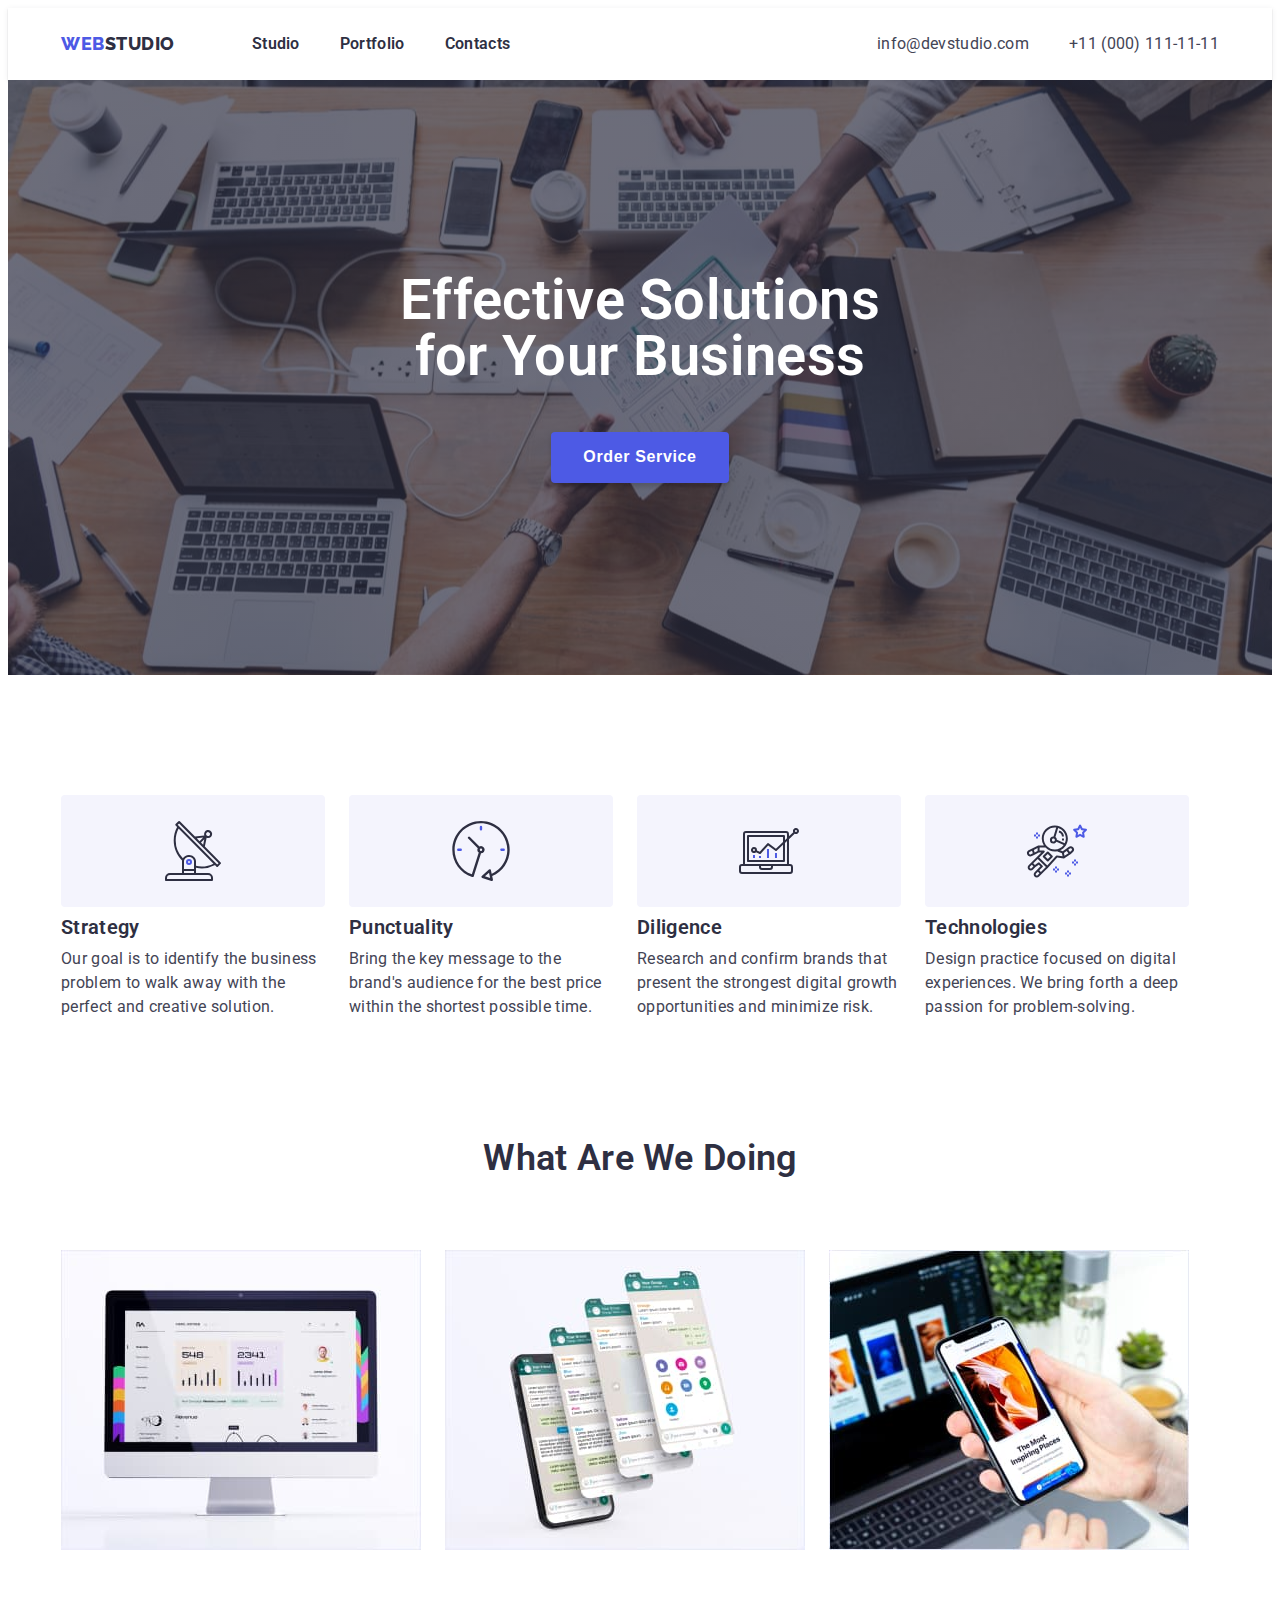
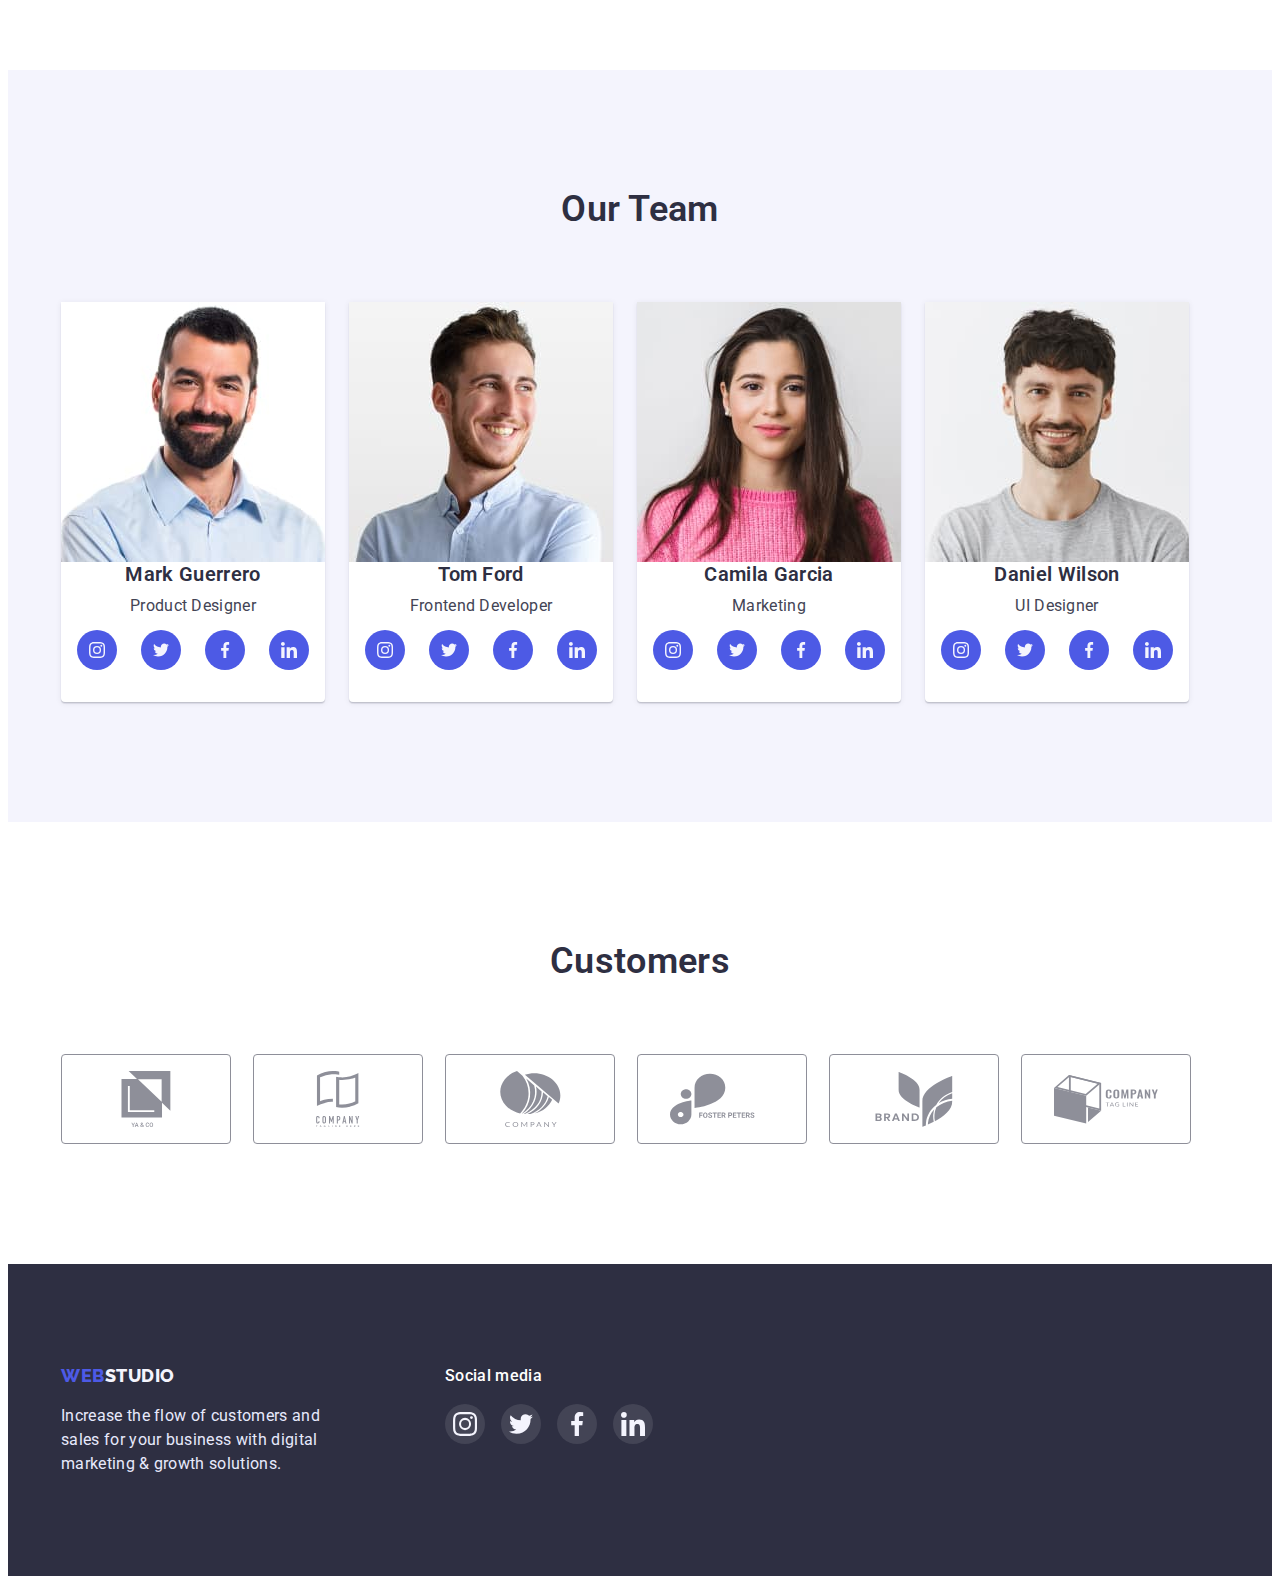
==== index.html @ 005347cf "Initial commit" ====
<!DOCTYPE html>
<html lang="en">
  <head>
    <meta charset="UTF-8" />
    <meta http-equiv="X-UA-Compatible" content="IE=edge" />
    <meta name="viewport" content="width=device-width, initial-scale=1.0" />
    <title>Studio</title>
    <link
      rel="stylesheet"
      href="https://cdnjs.cloudflare.com/ajax/libs/modern-normalize/1.1.0/modern-normalize.min.css"
      integrity="sha512-wpPYUAdjBVSE4KJnH1VR1HeZfpl1ub8YT/NKx4PuQ5NmX2tKuGu6U/JRp5y+Y8XG2tV+wKQpNHVUX03MfMFn9Q=="
      crossorigin="anonymous"
      referrerpolicy="no-referrer"
    />
    <link rel="stylesheet" href="css/style.css" />
    <link rel="preconnect" href="https://fonts.googleapis.com" />
    <link rel="preconnect" href="https://fonts.gstatic.com" crossorigin />
    <link
      href="https://fonts.googleapis.com/css2?family=Raleway:wght@800&family=Roboto:wght@400;700&display=swap"
      rel="stylesheet"
    />
  </head>

  <body>
    <header class="header">
      <div class="container">
        <nav class="main-nav">
          <a class="logo list link" href="/"><span>WEB</span>STUDIO</a>
            <ul class="nav-list list">
            <li class="item">
              <a href="./index.html" class="nav-link link">Studio</a>
            </li>
            <li class="item">
              <a href="./portfolio.html" class="nav-link link">Portfolio</a>
            </li>
            <li class="item"><a href="/" class="nav-link link">Contacts</a></li>
          </ul>
        </nav>
        <ul class="contacts list">
          <li class="item">
            <a href="mailto:info@devstudio.com" class="contact link"
              >info@devstudio.com</a
            >
          </li>
          <li class="item">
            <a href="tel:+110001111111" class="contact link"
              >+11 (000) 111-11-11</a
            >
          </li>
        </ul>
    </header>

    <main>
      <section class="hero section">
        <div class="container">
          <h1 class="hero-title">Effective Solutions for Your Business</h1>
          <button type="button" class="btm">Order Service</button>
        </div>
      </section>

      <section class="text section">
        <div class="container">
          <h2 class="section-title visually-hidden">Privileges</h2>
          <ul class="benefits list">
            <li class="item">
              <div class="icon">
                <svg class="text-icon">
                  <use href="./images/icons.svg#icon-icon1"></use>
                </svg>
              </div>
              <h3 class="benefits-title">Strategy</h3>
              <p class="benefits-text">
                Our goal is to identify the business problem to walk away with
                the perfect and creative solution.
              </p>
            </li>
            <li class="item">
              <div class="icon">
                <svg class="text-icon">
                  <use href="./images/icons.svg#icon-icon2"></use>
                </svg>
              </div>
              <h3 class="benefits-title">Punctuality</h3>
              <p class="benefits-text">
                Bring the key message to the brand's audience for the best price
                within the shortest possible time.
              </p>
            </li>
            <li class="item">
              <div class="icon">
                <svg class="text-icon">
                  <use href="./images/icons.svg#icon-icon3"></use>
                </svg>
              </div>
              <h3 class="benefits-title">Diligence</h3>
              <p class="benefits-text">
                Research and confirm brands that present the strongest digital
                growth opportunities and minimize risk.
              </p>
            </li>
            <li class="item">
              <div class="icon">
                <svg class="text-icon">
                  <use href="./images/icons.svg#icon-icon4"></use>
                </svg>
              </div>
              <h3 class="benefits-title">Technologies</h3>
              <p class="benefits-text">
                Design practice focused on digital experiences. We bring forth a
                deep passion for problem-solving.
              </p>
            </li>
          </ul>
        </div>
      </section>

      <section class="affairs section">
        <div class="container">
          <h2 class="section-title">What are we doing</h2>
          <ul class="list">
            <li class="item">
              <img
                width="360"
                height="300"
                src="./images/photo1.jpg"
                alt="computer"
              />
            </li>
            <li class="item">
              <img
                width="360"
                height="300"
                src="./images/photo2.jpg"
                alt="phones"
              />
            </li>
            <li class="item">
              <img
                width="360"
                height="300"
                src="./images/photo3.jpg"
                alt="phone"
              />
            </li>
          </ul>
        </div>
      </section>

      <section class="subject section">
        <div class="container">
          <h2 class="section-title">Our Team</h2>
          <ul class="list">
            <li class="team-card">
              <img
                class="pic"
                width="264"
                height="260"
                src="./images/photo4.jpg"
                alt="Mark Guerrero"
              />
              <h3 class="team-name">Mark Guerrero</h3>
              <p class="team-position">Product Designer</p>
              <ul class="social-link-list list">
                <li class="social-link-list-item">
                  <a class="social-link-icon link" href="https://www.instagram.com/"><svg class="social-icon">
                      <use href="./images/icons.svg#icon-instagram"></use>
                    </svg>
                  </a>
                </li>
                <li class="social-link-list-item">
                  <a class="social-link-icon" href="https://www.twitter.com/"><svg class="social-icon">
                      <use href="./images/icons.svg#icon-twitter"></use>
                    </svg>
                  </a>
                </li>
                <li class="social-link-list-item">
                  <a class="social-link-icon" href="https://www.facebook.com/"><svg class="social-icon">
                      <use href="./images/icons.svg#icon-facebook"></use>
                    </svg>
                  </a>
                </li>
                <li class="social-link-list-item">
                  <a class="social-link-icon" href="https://www.linkedin.com/"><svg class="social-icon">
                      <use href="./images/icons.svg#icon-linkedin"></use>
                    </svg>
                  </a>
                </li>
              </ul>
            </li>             
          
            <li class="team-card">
              <img
                class="pic"
                width="264"
                height="260"
                src="./images/photo5.jpg"
                alt="Tom Ford"
              />
              <h3 class="team-name">Tom Ford</h3>
              <p class="team-position">Frontend Developer</p>
                    <ul class="social-link-list list">
                      <li class="social-link-list-item">
                        <a class="social-link-icon link" href="https://www.instagram.com/"><svg class="social-icon">
                            <use href="./images/icons.svg#icon-instagram"></use>
                          </svg>
                        </a>
                      </li>
                      <li class="social-link-list-item">
                        <a class="social-link-icon" href="https://www.twitter.com/"><svg class="social-icon">
                            <use href="./images/icons.svg#icon-twitter"></use>
                          </svg>
                        </a>
                      </li>
                      <li class="social-link-list-item">
                        <a class="social-link-icon" href="https://www.facebook.com/"><svg class="social-icon">
                            <use href="./images/icons.svg#icon-facebook"></use>
                          </svg>
                        </a>
                      </li>
                      <li class="social-link-list-item">
                        <a class="social-link-icon" href="https://www.linkedin.com/"><svg class="social-icon">
                            <use href="./images/icons.svg#icon-linkedin"></use>
                          </svg>
                        </a>
                      </li>
                    </ul>
                    </li>
            </li>
            <li class="team-card">
              <img
                class="pic"
                width="264"
                height="260"
                src="./images/photo6.jpg"
                alt="Camila Garcia"
              />
              <h3 class="team-name">Camila Garcia</h3>
              <p class="team-position">Marketing</p>
                    <ul class="social-link-list list">
                      <li class="social-link-list-item">
                        <a class="social-link-icon link" href="https://www.instagram.com/"><svg class="social-icon">
                            <use href="./images/icons.svg#icon-instagram"></use>
                          </svg>
                        </a>
                      </li>
                      <li class="social-link-list-item">
                        <a class="social-link-icon" href="https://www.twitter.com/"><svg class="social-icon">
                            <use href="./images/icons.svg#icon-twitter"></use>
                          </svg>
                        </a>
                      </li>
                      <li class="social-link-list-item">
                        <a class="social-link-icon" href="https://www.facebook.com/"><svg class="social-icon">
                            <use href="./images/icons.svg#icon-facebook"></use>
                          </svg>
                        </a>
                      </li>
                      <li class="social-link-list-item">
                        <a class="social-link-icon" href="https://www.linkedin.com/"><svg class="social-icon">
                            <use href="./images/icons.svg#icon-linkedin"></use>
                          </svg>
                        </a>
                      </li>
                    </ul>
                    </li>
            </li>
            <li class="team-card">
              <img
                class="pic"
                width="264"
                height="260"
                src="./images/photo7.jpg"
                alt="Daniel Wilson"
              />
              <h3 class="team-name">Daniel Wilson</h3>
              <p class="team-position">UI Designer</p>
                    <ul class="social-link-list list">
                      <li class="social-link-list-item">
                        <a class="social-link-icon link" href="https://www.instagram.com/"><svg class="social-icon">
                            <use href="./images/icons.svg#icon-instagram"></use>
                          </svg>
                        </a>
                      </li>
                      <li class="social-link-list-item">
                        <a class="social-link-icon" href="https://www.twitter.com/"><svg class="social-icon">
                            <use href="./images/icons.svg#icon-twitter"></use>
                          </svg>
                        </a>
                      </li>
                      <li class="social-link-list-item">
                        <a class="social-link-icon" href="https://www.facebook.com/"><svg class="social-icon">
                            <use href="./images/icons.svg#icon-facebook"></use>
                          </svg>
                        </a>
                      </li>
                      <li class="social-link-list-item">
                        <a class="social-link-icon" href="https://www.linkedin.com/"><svg class="social-icon">
                            <use href="./images/icons.svg#icon-linkedin"></use>
                          </svg>
                        </a>
                      </li>
                    </ul>
                    </li>
            </li>
          </ul>
        </div>
      </section>

      <section class="section">
        <div class="container">
          <h2 class="section-title">Customers</h2>
          <ul class="client-list list">
            <li class="client-list-item">
              <a href="#" class="client-link">
                <svg class="client-icon">
                  <use href="./images/icons.svg#icon-group1" height="56"></use>
                </svg>
              </a>
            </li>
            <li class="client-list-item">
              <a href="#" class="client-link">
                <svg class="client-icon">
                  <use href="./images/icons.svg#icon-group2"></use>
                </svg>
              </a>
            </li>
            <li class="client-list-item">
              <a href="#" class="client-link"><svg class="client-icon">
                  <use href="./images/icons.svg#icon-group3"></use>
                </svg>
              </a>
            </li>
            <li class="client-list-item">
              <a href="#" class="client-link">
                <svg class="client-icon">
                  <use href="./images/icons.svg#icon-group4"></use>
                </svg>
              </a>
            </li>
            <li class="client-list-item">
              <a href="#" class="client-link">
                <svg class="client-icon">
                  <use href="./images/icons.svg#icon-group5"></use>
                </svg>
              </a>
            </li>
            <li class="client-list-item">
              <a href="#" class="client-link">
                <svg class="client-icon">
                  <use href="./images/icons.svg#icon-group6"></use>
                </svg>
              </a>
            </li>
          </ul>
        </div>
      </section>
    </main>

    <footer class="footer">
      <div class="footer-container container">
       <div class="footer-secondary">
        <a class="footer-logo link list" href="/"><span>WEB</span>STUDIO</a>
        <p class="footer-copy">
          Increase the flow of customers and sales for your business with
          digital marketing & growth solutions.
        </p>
       </div>
      <div class="footer-social-link">
        <p class="footer-title">Social media</p>
        <ul class="social-link-list list">
          <li class="social-list-item">
            <a class="social-link-icon link" href="https://www.instagram.com/"><svg class="social-icon">
                <use href="./images/icons.svg#icon-instagram"></use>
              </svg>
            </a>
          </li>
          <li class="social-list-item">
            <a class="social-link-icon" href="https://www.twitter.com/"><svg class="social-icon">
                <use href="./images/icons.svg#icon-twitter"></use>
              </svg>
            </a>
          </li>
          <li class="social-list-item">
            <a class="social-link-icon" href="https://www.facebook.com/"><svg class="social-icon">
                <use href="./images/icons.svg#icon-facebook"></use>
              </svg>
            </a>
          </li>
          <li class="social-list-item">
            <a class="social-link-icon" href="https://www.linkedin.com/"><svg class="social-icon">
                <use href="./images/icons.svg#icon-linkedin"></use>
              </svg>
            </a>
          </li>
        </ul>
      </div>
      </div>
    </footer>
  </body>
</html>
---- css/style.css ----
:root {
    --primary-text-color: #434455;
    --title-text-color: #2E2F42;
    --accent-clor: #4D5AE5;
    --primary-white-color: #FFFFFF;
    --secondary-color: #F4F4FD;
    --footer-text-color: #E7E9FC;
    --active-btm-color: #404bbf;
}

.list {
    list-style: none;
    padding: 0;
    margin: 0;
}

.link {
    text-decoration: none;
}

body {
    background-color: var(--primary-white-color);
    color: var(--primary-text-color);

    font-family: Roboto, sans-serif;
    letter-spacing: 0.02em;
    font-size: 16px;
}

img{
    display: block;
    max-width: 100%;
    height: auto;
}

.section {
    padding-top: 120px;
    padding-bottom: 120px;
}


.container {
    width: 1158px;
    margin: 0 auto;
    padding: 0 15px;
}

a {
    text-decoration: none;
}

h1,
h2,
h3,
p {
    margin: 0;
    padding: 0;
}

.header {
    box-shadow: 0px 2px 1px rgba(46, 47, 66, 0.08), 0px 1px 1px rgba(46, 47, 66, 0.16),
        0px 1px 6px rgba(46, 47, 66, 0.08);
}

/* logo */

.logo {
    font-family: 'Raleway';
    font-weight: 800;
    font-size: 18px;
    line-height: 1.33;
    letter-spacing: 0.03em;
    text-transform: uppercase;
    color: var(--title-text-color)
}

.logo {
    padding-top: 24px;
    padding-bottom: 24px;
}

.logo span {
    color: var(--accent-clor);
}

.main-nav,
header .container {
    display: flex;
    align-items: center;
}

.nav-list {
    display: flex;
    margin-left: 77px;
}

.nav-list .item:not(:last-child) {
    margin-right: 40px;
}

.nav-link {
    padding: 24px 0;
    display: block;

    font-weight: 600;
    line-height: 1.5;
    color: var(--title-text-color)
}

.nav-link:hover,
.nav-link:focus {
    color: var(--accent-clor);
}

.contacts.list {
    display: flex;
    margin-left: auto;
}

.contacts .item:last-child {
    margin-left: 40px;
}

.contact {
    padding: 24px 0;

    line-height: 1.5;
    color: var(--primary-text-color)
}


.contact:hover,
.contact:focus {
    color: var(--accent-clor)
}

.hero {
    background-image: linear-gradient(to right, rgba(46, 47, 66, 0.7), rgba(46, 47, 66, 0.7)),
        url(../images/photo17.jpg);
    background-repeat: no-repeat;
    background-position: center;
    text-align: center;
    padding-top: 192px;
    padding-bottom: 192px;
    max-width: 1440px;
    margin: 0 auto;
}

.hero-title {
    margin: 0 auto 48px;
    width: 492px;

    font-weight: 600;
    font-size: 56px;
    line-height: 1;
    color: var(--primary-white-color);
}

.btm {
    padding: 16px 32px;
    min-width: 170px;

    font-weight: 600;
    font-size: inherit;
    line-height: 1.18;
    letter-spacing: 0.04em;
    display: inline-block;

    box-shadow: 0px 4px 4px rgba(0, 0, 0, 0.15);
    border-radius: 4px;

    color: var(--primary-white-color);
    background-color: var(--accent-clor);

    cursor: pointer;
    border: none;
}

.btm:hover,
.btm:focus {
    box-shadow: 0px 1px 6px rgba(46, 47, 66, 0.08), 0px 1px 1px rgba(46, 47, 66, 0.16),
        0px 2px 1px rgba(46, 47, 66, 0.08);
}

.btm:active {
    background-color: var(--active-btm-color);
}


.visually-hidden {
    position: absolute;
    width: 1px;
    height: 1px;
    margin: -1px;
    border: 0;
    padding: 0;

    white-space: nowrap;
    clip-path: inset(100%);
    clip: rect(0 0 0 0);
    overflow: hidden;
}

.text .benefits {
    display: flex;
}

.text .item:not(:last-child) {
    margin-right: 24px;
}

.benefits-title {
    margin-bottom: 8px;
    font-weight: 600;
    font-size: 20px;
    line-height: 1.2;
    color: var(--title-text-color)
}

.benefits-text {
    margin: 0;
    width: 264px;

    line-height: 1.5;
    color: var(--primary-text-color);
}

.section-title {
    margin-bottom: 72px;

    font-weight: 600;
    font-size: 36px;
    line-height: 1.1;
    text-align: center;
    text-transform: capitalize;
    color: var(--title-text-color);
}

.affairs {
    padding-top: 0;
}

.affairs .list {
    display: flex;
}

.affairs .item:not(:last-child) {
    margin-right: 24px;
}


.subject {
    background-color: var(--secondary-color);
}
.subject .list {
    display: flex;
    text-align: center;
    gap: 24px;
}

.team-card {
    background-color: var(--primary-white-color);
    box-shadow: 0px 1px 6px rgba(46, 47, 66, 0.08), 0px 1px 1px rgba(46, 47, 66, 0.16),
        0px 2px 1px rgba(46, 47, 66, 0.08);
    border-radius: 0px 0px 4px 4px;
    padding-bottom: 32px;
}

.text .team-card:not(:last-child) {
    margin-right: 24px;
}

.team-name {
    margin-bottom: 8px;

    font-weight: 600;
    font-size: 20px;
    line-height: 1.2;
    color: var(--title-text-color);
}

.team-position {

    line-height: 1.5;
    color: var(--primary-text-color)
}


.footer {
    background-color: var(--title-text-color)
}

.footer {
    padding-top: 100px;
    padding-bottom: 100px;
}

.footer-copy {
    line-height: 1.5;
    color: var(--footer-text-color)
}

.footer-copy {
    width: 264px;
}

.footer-logo {
    font-family: 'Raleway';
    font-weight: 800;
    font-size: 18px;
    line-height: 1.33;
    letter-spacing: 0.03em;
    display: inline-block;

    margin-bottom: 16px;
    padding: 0;

    color: var(--secondary-color)
}

.footer-logo span {
    color: var(--accent-clor);
}

/* Portfolio*/

.portfolio {
    padding-top: 96px;
}

.button {
    padding: 12px 24px;

    font-weight: 600;
    font-size: inherit;
    line-height: 1.5;
    letter-spacing: 0.04em;
    display: inline-block;

    color: var(--accent-clor);
    background-color: var(--secondary-color);
    border: 1px solid var(--accent-color);
    border-radius: 4px;

    cursor: pointer;
    border: none;
}

.button:hover,
.button:focus {
    color: var(--footer-text-color);
    background-color: var(--accent-clor);
    box-shadow:0px 3px 1px rgba(0, 0, 0, 0.1), 0px 2px 1px rgba(0, 0, 0, 0.08),
     0px 2px 2px rgba(0, 0, 0, 0.12);
}

.button:active {
    background-color: var(--active-btm-color);
    box-shadow: 0px 4px 4px rgba(0, 0, 0, 0.15);
}

.button:current {
    background: var(--accent-clor);
    box-shadow: 0px 3px 1px rgba(0, 0, 0, 0.1), 0px 2px 1px rgba(0, 0, 0, 0.08),
        0px 2px 2px rgba(0, 0, 0, 0.12);
}

.btn-list {
    display: flex;
    justify-content: center;
    margin-bottom: 72px;
}

.btn-list .item:not(:last-child) {
    margin-right: 24px;
}

.photo-items {
    display: flex;
    flex-wrap: wrap;
}

.portfolio-img{
    display: block;
}

.portfolio-img:hover,
.portfolio-img:focus{
    box-shadow: 0px 1px 6px rgba(46, 47, 66, 0.08), 0px 1px 1px rgba(46, 47, 66, 0.16),
        0px 2px 1px rgba(46, 47, 66, 0.08);
}
.photo-element:not(:nth-child(3n)) {
    margin-right: 24px;
}

.photo-element:not(:nth-last-child(-n + 3)) {
    margin-bottom: 48px;
}

.photo-element {
    display: block;
    box-shadow: 0px 1px 6px rgba(46, 47, 66, 0.08);
}

.photo-element:hover,
.photo-element:focus{
box-shadow: 0px 1px 6px rgba(46, 47, 66, 0.08), 0px 1px 1px rgba(46, 47, 66, 0.16),
        0px 2px 1px rgba(46, 47, 66, 0.08);
}

.name-list {
    font-weight: 600;
    font-size: 20px;
    line-height: 1.2em;
    letter-spacing: 0.02em;
    color: var(--title-text-color)
}

.description {
    font-weight: 400;
    line-height: 1.5em;
    letter-spacing: 0.02em;
    color: var(--primary-text-color);

}
   
.description {
 margin-top: 8px;
}

.photo-items a {
    color: var(--primary-text-color)
}

.project-wrapper{
    padding: 32px 0;
    padding-left: 16px;
}

/* icon*/

.icon {
    display: flex;
    justify-content: center;
    align-items: center;
    border-radius: 4px;
    margin-bottom: 8px;
    height: 112px;
    background-color: #F4F4FD;
}

.text-icon{
    width: 106px;
    height: 60px;
}

.social-link-list-item {
    width: 40px;
    height: 40px;
}

.social-link-icon {
    background-color: var(--accent-clor);
    border-radius: 50%;
    width: 100%;
    height: 100%;

    display: inline-flex;
    align-items: center;
    justify-content: center;
}

.social-icon {
    fill: var(--secondary-color);
    width: 16px;
    height: 16px;

    display: inline-block;
    align-items: center;
}

.social-link-list {
    gap: 24px;
    justify-content: center;
    margin-top: 12px;
}

.client-list {
    display: flex;
    gap: 24px;
}

.client-list-item {
    width: 168px;
}

.client-link {
    display: inline-flex;
    width: 100%;
    height: 88px;

    justify-content: center;
    align-items: center;

    border: 1px solid #8e8f99;
    border-radius: 4px;
    fill: #8e8f99;
}

.client-icon {
    width: 104px;
    height: 56px;
}

.client-icon :hover,
.client-icon :focus {
    fill: var(--accent-clor);
}

.client-link:hover,
.client-link:focus {
    border: 1px solid var(--accent-clor);
    fill: var(--accent-clor);
}

.footer-container{
    display: flex;
}

.footer-secondary{
    margin-right: 120px;
}

.footer-title {
    color: var(--primary-white-color);
    font-weight: 500;
    line-height: 1.5;
    margin-bottom: 16px;
    letter-spacing: 0.02em;
}

.footer-social-link .social-link-list {
    display: flex;
    gap: 16px;
    margin: 0;
}

.footer-social-link .social-list-item {
    width: 40px;
    height: 40px;
}

.footer-social-link .social-link-icon {
    background-color: rgba(255, 255, 255, 0.1);
}

.footer-social-link .social-icon {
    width: 24px;
    height: 24px;
}

.footer-social-link .social-link-icon:hover,
.footer-social-link .social-link-icon:focus {
    background-color: #31d0aa;
}
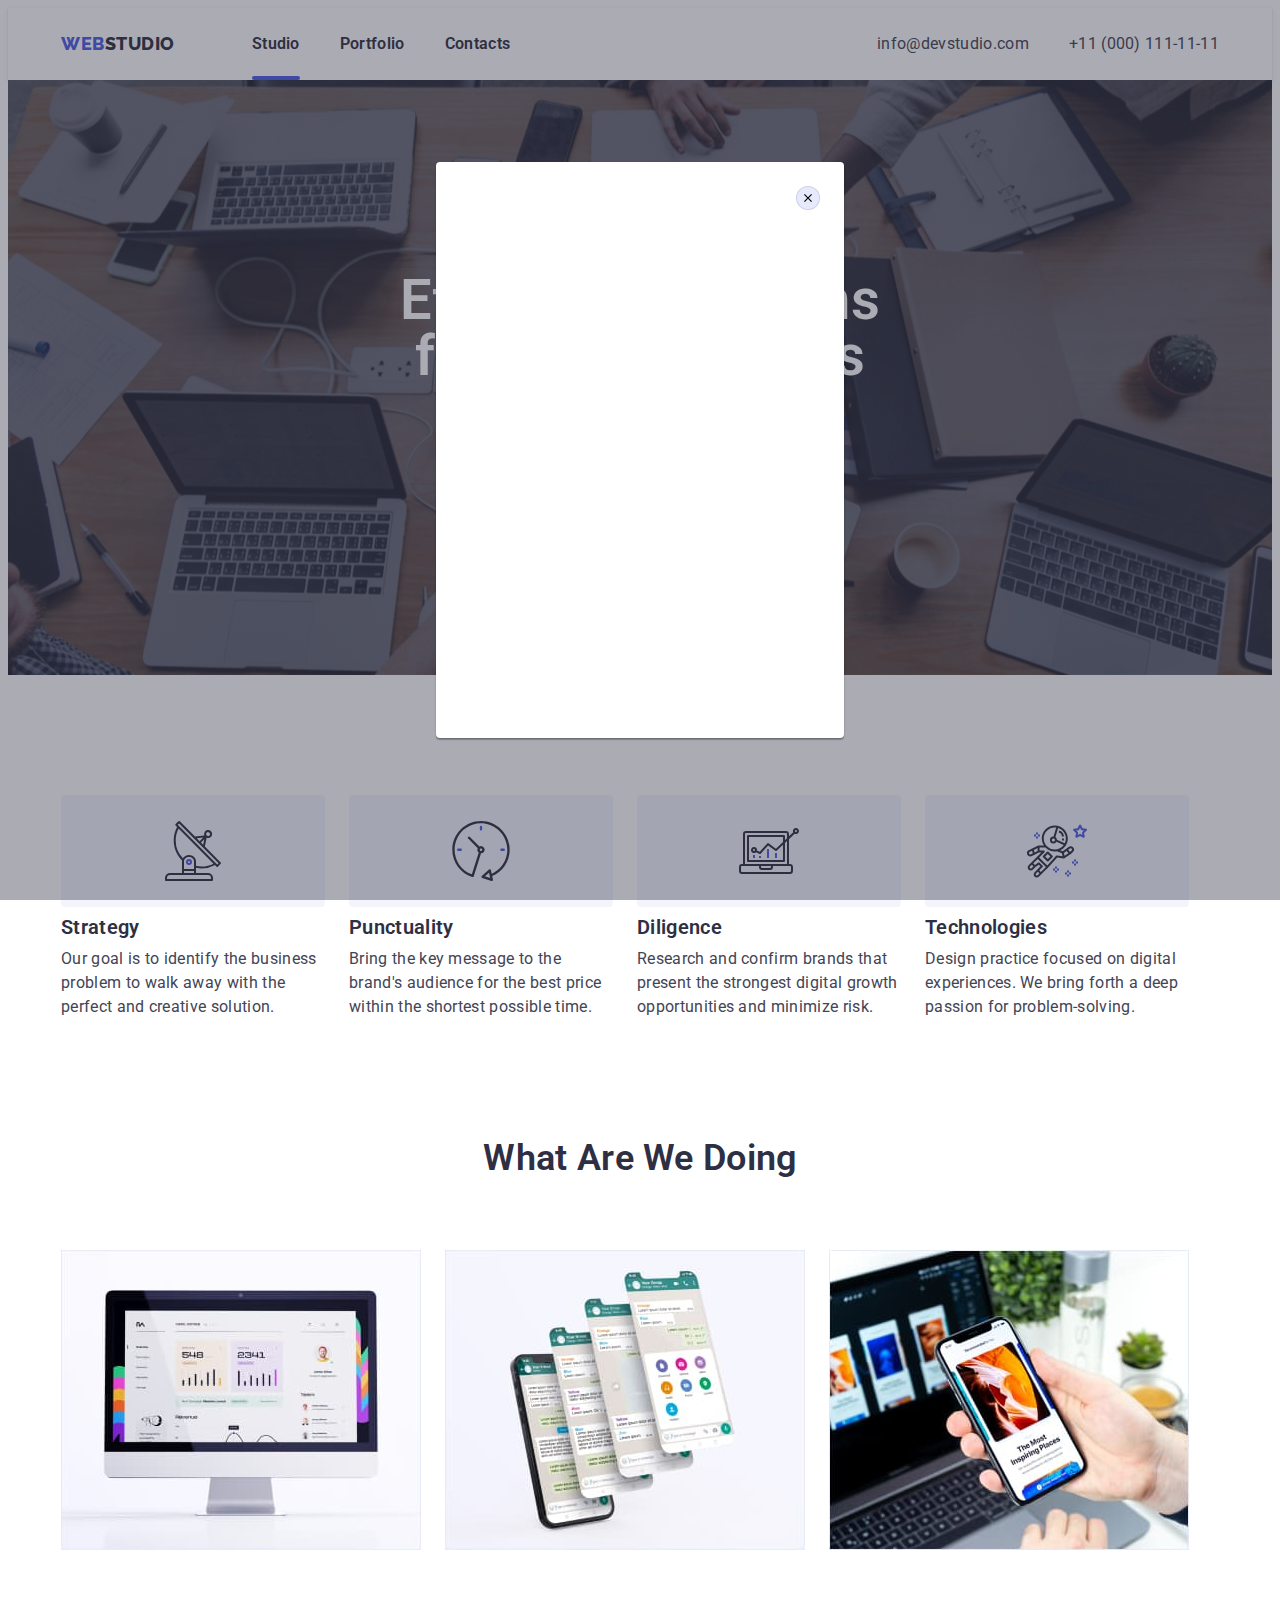
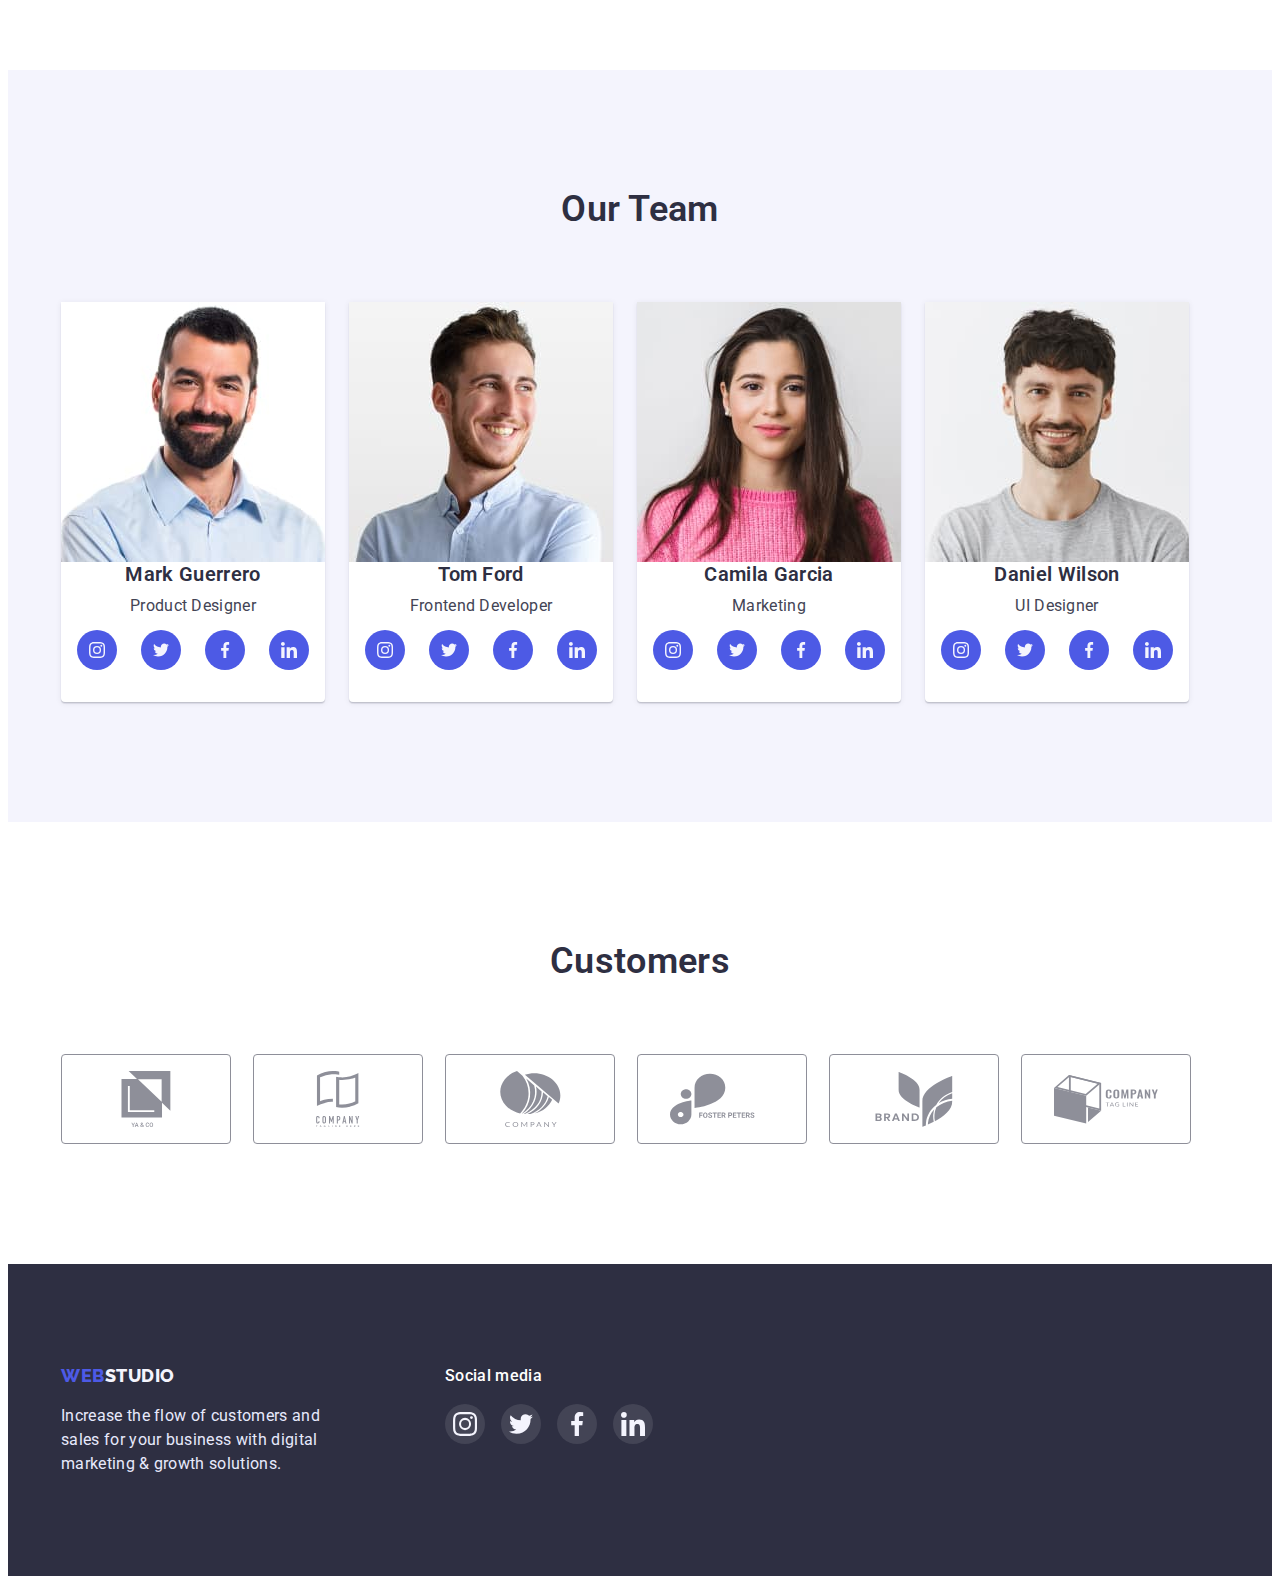
==== commit 6ebf207c: "hw5" ====
--- a/index.html
+++ b/index.html
@@ -28,7 +28,7 @@
           <a class="logo list link" href="/"><span>WEB</span>STUDIO</a>
             <ul class="nav-list list">
             <li class="item">
-              <a href="./index.html" class="nav-link link">Studio</a>
+              <a href="./index.html" class="nav-link current link">Studio</a>
             </li>
             <li class="item">
               <a href="./portfolio.html" class="nav-link link">Portfolio</a>
@@ -54,7 +54,7 @@
       <section class="hero section">
         <div class="container">
           <h1 class="hero-title">Effective Solutions for Your Business</h1>
-          <button type="button" class="btm">Order Service</button>
+          <button type="button" class="btm" data-modal-open>Order Service</button>
         </div>
       </section>
 
@@ -396,5 +396,19 @@
       </div>
       </div>
     </footer>
+
+    <!--Modal-->
+
+    <div class="backdrop is-hidden" data-modal>
+      <div class="modal">
+        <button class="modal-btn" data-modal-close>
+          <svg class="modal-icon" width="8px" height="8px">
+            <use href="./images/icons.svg#icon-close"></use>
+          </svg>
+        </button>
+
+      </div>
+    </div>
+    <script src="./js/modal.js"></script>
   </body>
 </html>
--- a/css/style.css
+++ b/css/style.css
@@ -104,7 +104,10 @@
 
     font-weight: 600;
     line-height: 1.5;
-    color: var(--title-text-color)
+    color: var(--title-text-color);
+    position: relative;
+ 
+    transition: color 250ms cubic-bezier(0.4, 0, 0.2, 1);
 }
 
 .nav-link:hover,
@@ -112,6 +115,18 @@
     color: var(--accent-clor);
 }
 
+.nav-link.current::after{
+content: "";
+display: block;
+position: absolute;
+left: 0;
+bottom: 0;
+height: 4px;
+background-color: var(--accent-clor);
+border-radius: 2px;
+width: 100%;
+}
+
 .contacts.list {
     display: flex;
     margin-left: auto;
@@ -125,7 +140,9 @@
     padding: 24px 0;
 
     line-height: 1.5;
-    color: var(--primary-text-color)
+    color: var(--primary-text-color);
+
+    transition: color 250ms cubic-bezier(0.4, 0, 0.2, 1);
 }
 
 
@@ -174,6 +191,8 @@
 
     cursor: pointer;
     border: none;
+
+    transition: box-shadow 250ms cubic-bezier(0.4, 0, 0.2, 1);
 }
 
 .btm:hover,
@@ -344,6 +363,11 @@
 
     cursor: pointer;
     border: none;
+ 
+    transition: color 250ms cubic-bezier(0.4, 0, 0.2, 1), 
+    background-color 250ms cubic-bezier(0.4, 0, 0.2, 1),
+    box-shadow 250ms cubic-bezier(0.4, 0, 0.2, 1);;
+    
 }
 
 .button:hover,
@@ -382,6 +406,7 @@
 
 .portfolio-img{
     display: block;
+    transition: box-shadow 250ms cubic-bezier(0.4, 0, 0.2, 1);
 }
 
 .portfolio-img:hover,
@@ -400,6 +425,7 @@
 .photo-element {
     display: block;
     box-shadow: 0px 1px 6px rgba(46, 47, 66, 0.08);
+    transition: box-shadow 250ms cubic-bezier(0.4, 0, 0.2, 1);
 }
 
 .photo-element:hover,
@@ -421,7 +447,6 @@
     line-height: 1.5em;
     letter-spacing: 0.02em;
     color: var(--primary-text-color);
-
 }
    
 .description {
@@ -505,11 +530,15 @@
     border: 1px solid #8e8f99;
     border-radius: 4px;
     fill: #8e8f99;
+
+    transition: fill 250ms cubic-bezier(0.4, 0, 0.2, 1),
+    border 250ms cubic-bezier(0.4, 0, 0.2, 1);;
 }
 
 .client-icon {
     width: 104px;
     height: 56px;
+    transition: fill 250ms cubic-bezier(0.4, 0, 0.2, 1);
 }
 
 .client-icon :hover,
@@ -552,6 +581,8 @@
 
 .footer-social-link .social-link-icon {
     background-color: rgba(255, 255, 255, 0.1);
+
+    transition: background-color 250ms cubic-bezier(0.4, 0, 0.2, 1);
 }
 
 .footer-social-link .social-icon {
@@ -563,3 +594,54 @@
 .footer-social-link .social-link-icon:focus {
     background-color: #31d0aa;
 }
+
+/* Modal */
+
+.backdrop{
+    position: fixed;
+    left: 0;
+    top: 0;
+
+    width: 100%;
+    height: 100%;
+
+    background-color: rgba(46, 47, 66, 0.4);;
+}
+
+.backdrop.is-hedden{
+    visibility: hidden;
+    opacity: 0;
+    pointer-events: none;
+}
+
+.modal{
+    position: absolute;
+    top: 50%;
+    left: 50%;
+    transform: translate(-50%, -50%);
+
+    width: 408px;
+    min-height: 576px;
+
+    background-color: var(--primary-white-color);
+    box-shadow: 0px 1px 1px rgba(0, 0, 0, 0.14), 0px 1px 3px rgba(0, 0, 0, 0.12), 0px 2px 1px rgba(0, 0, 0, 0.2);
+    border-radius: 4px;
+}
+
+.modal-btn{
+    position: absolute;
+    top: 24px;
+    right: 24px;
+
+    display: flex;
+    justify-content: center;
+    align-items: center;
+
+    width: 24px;
+    height: 24px;
+
+    background-color: #E7E9FC;
+    border: 1px solid rgba(0, 0, 0, 0.1);
+    border-radius: 50%;
+    cursor: pointer;
+}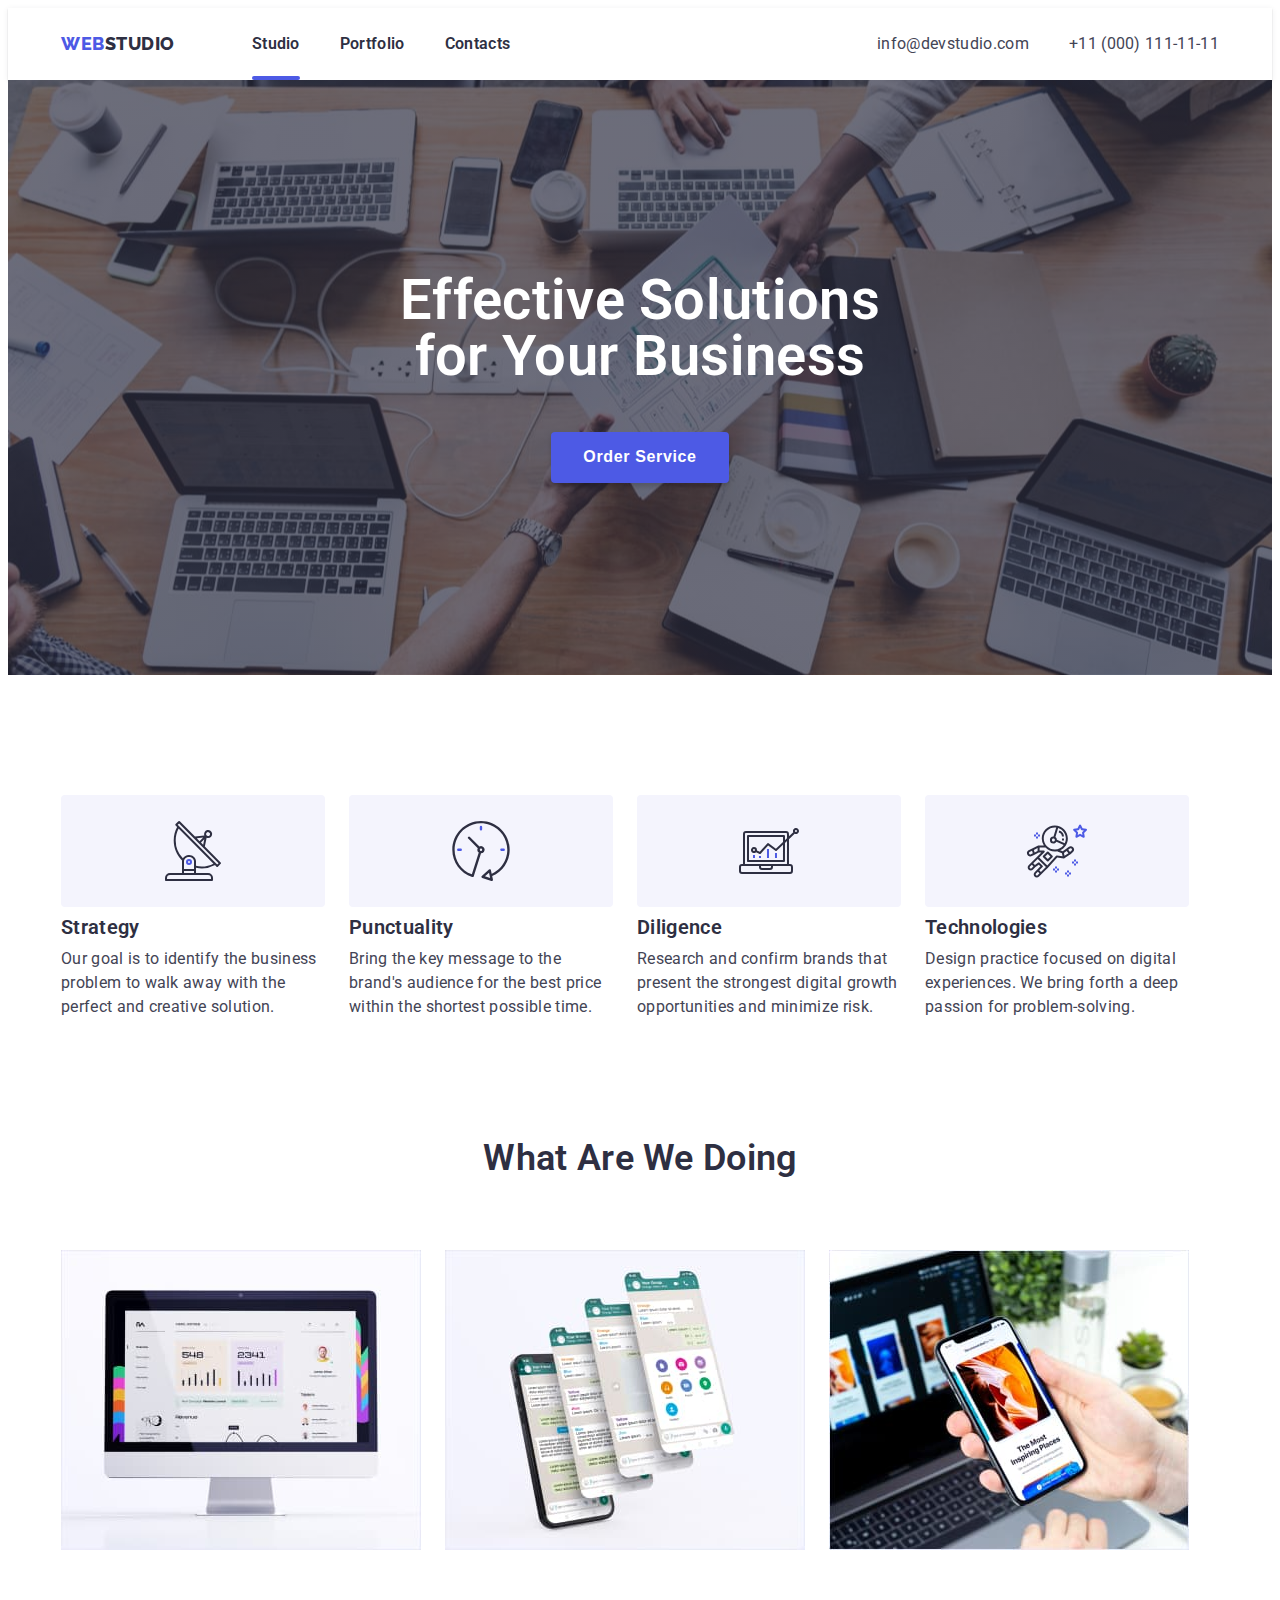
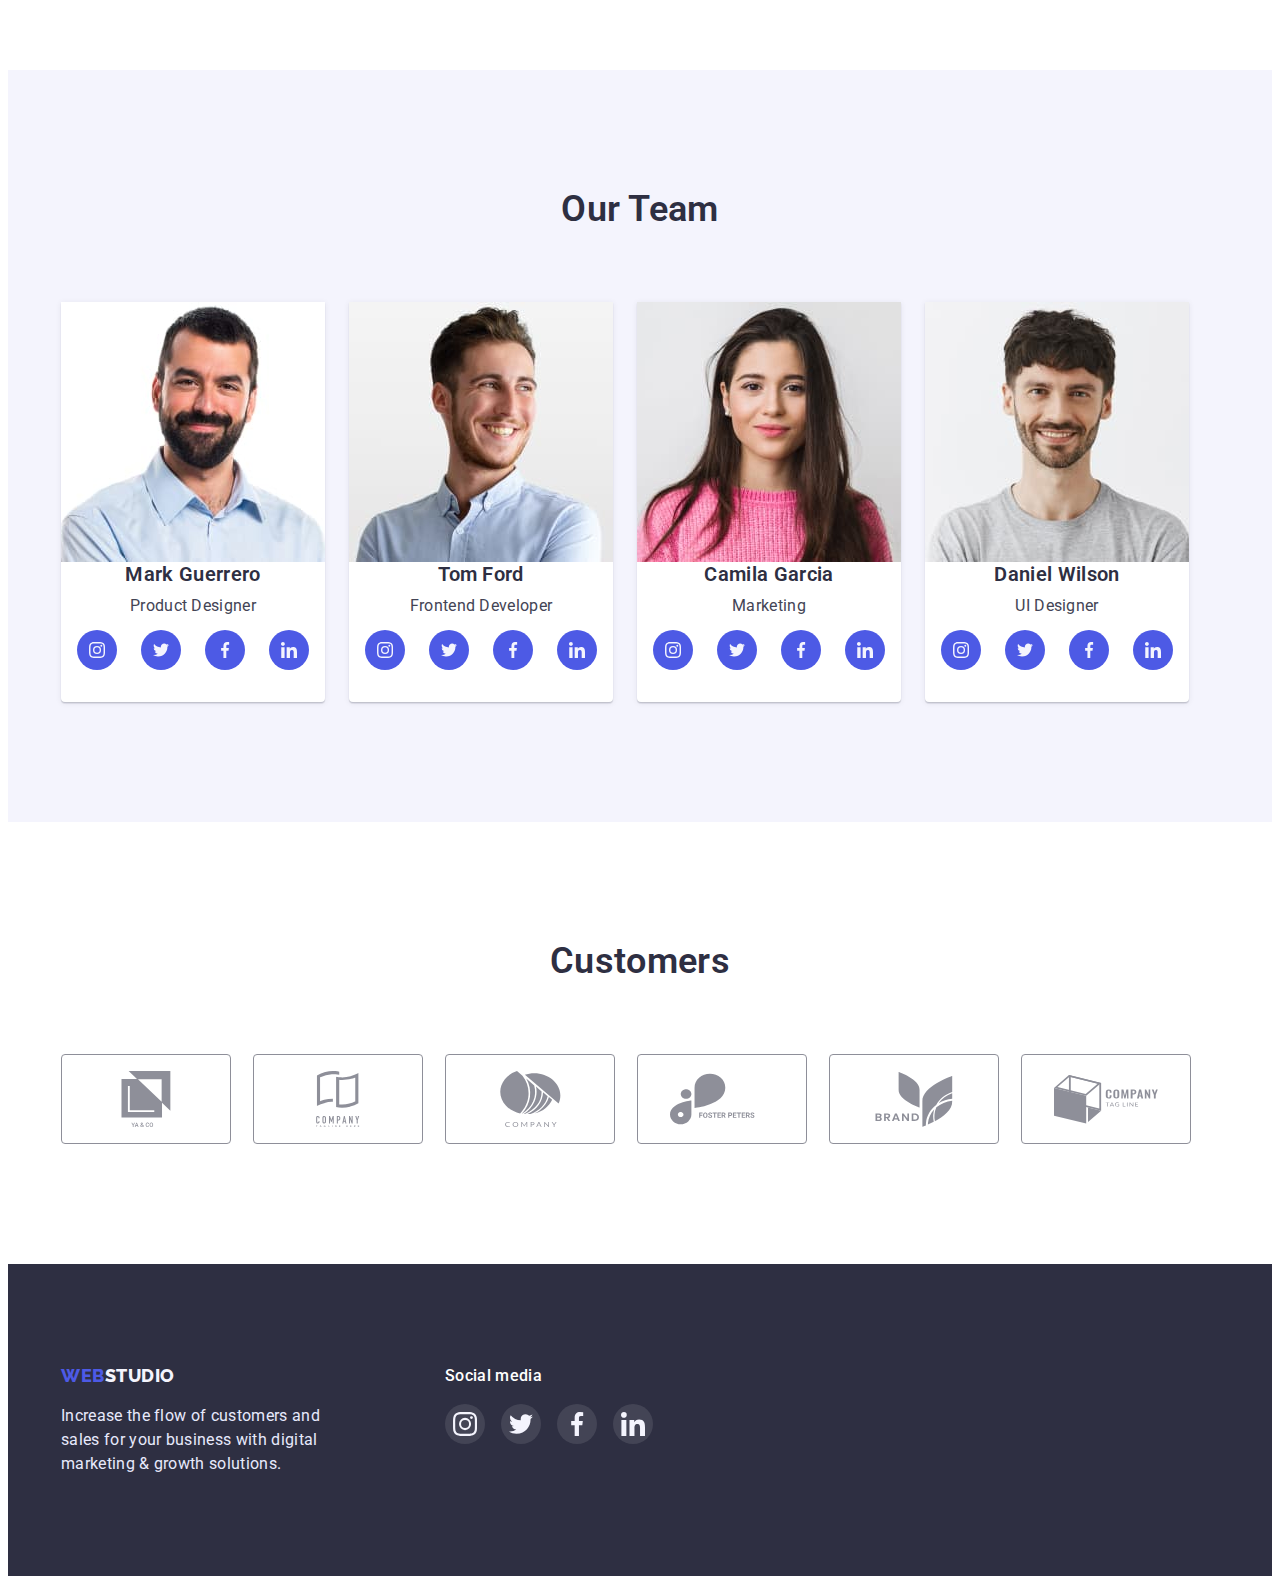
==== commit d9b50e2d: "hw5" ====
--- a/index.html
+++ b/index.html
@@ -54,7 +54,7 @@
       <section class="hero section">
         <div class="container">
           <h1 class="hero-title">Effective Solutions for Your Business</h1>
-          <button type="button" class="btm" data-modal-open>Order Service</button>
+          <button data-modal-open type="button" class="btm">Order Service</button>
         </div>
       </section>
 
@@ -399,16 +399,16 @@
 
     <!--Modal-->
 
-    <div class="backdrop is-hidden" data-modal>
+    <div data-modal class="backdrop is-hidden">
       <div class="modal">
-        <button class="modal-btn" data-modal-close>
-          <svg class="modal-icon" width="8px" height="8px">
+        <button data-modal-close type="button" class="modal-btn">
+          <svg class="modal-icon" width="8" height="8">
             <use href="./images/icons.svg#icon-close"></use>
           </svg>
         </button>
-
       </div>
     </div>
+
     <script src="./js/modal.js"></script>
   </body>
 </html>
--- a/css/style.css
+++ b/css/style.css
@@ -117,7 +117,6 @@
 
 .nav-link.current::after{
 content: "";
-display: block;
 position: absolute;
 left: 0;
 bottom: 0;
@@ -605,10 +604,13 @@
     width: 100%;
     height: 100%;
 
-    background-color: rgba(46, 47, 66, 0.4);;
-}
-
-.backdrop.is-hedden{
+    background-color: rgba(46, 47, 66, 0.4);
+
+    transition: visibility 250ms cubic-bezier(0.4, 0, 0.2, 1),
+    opacity 250ms cubic-bezier(0.4, 0, 0.2, 1);
+}
+
+.backdrop.is-hidden{
     visibility: hidden;
     opacity: 0;
     pointer-events: none;
@@ -644,4 +646,34 @@
     border: 1px solid rgba(0, 0, 0, 0.1);
     border-radius: 50%;
     cursor: pointer;
-}+}
+
+/* Overlay */
+
+.portfolio-overlay{
+    position: relative;
+    overflow: hidden;
+}
+
+.overlay {
+    position: absolute;
+    top: 0;
+    left: 0;
+    width: 100%;
+    height: 100%;
+    padding: 40px 32px;
+    background-color: var(--accent-clor);
+    transform: translateY(100%);
+    transition: transform 250ms cubic-bezier(0.4, 0, 0.2, 1);
+}
+
+.portfolio-img:hover .overlay,
+.portfolio-img:focus .overlay {
+    transform: translateY(0);
+}
+
+.overlay-text{
+    line-height: 1.5;
+    letter-spacing: 0.02em;
+    color: var(--primary-white-color);
+}
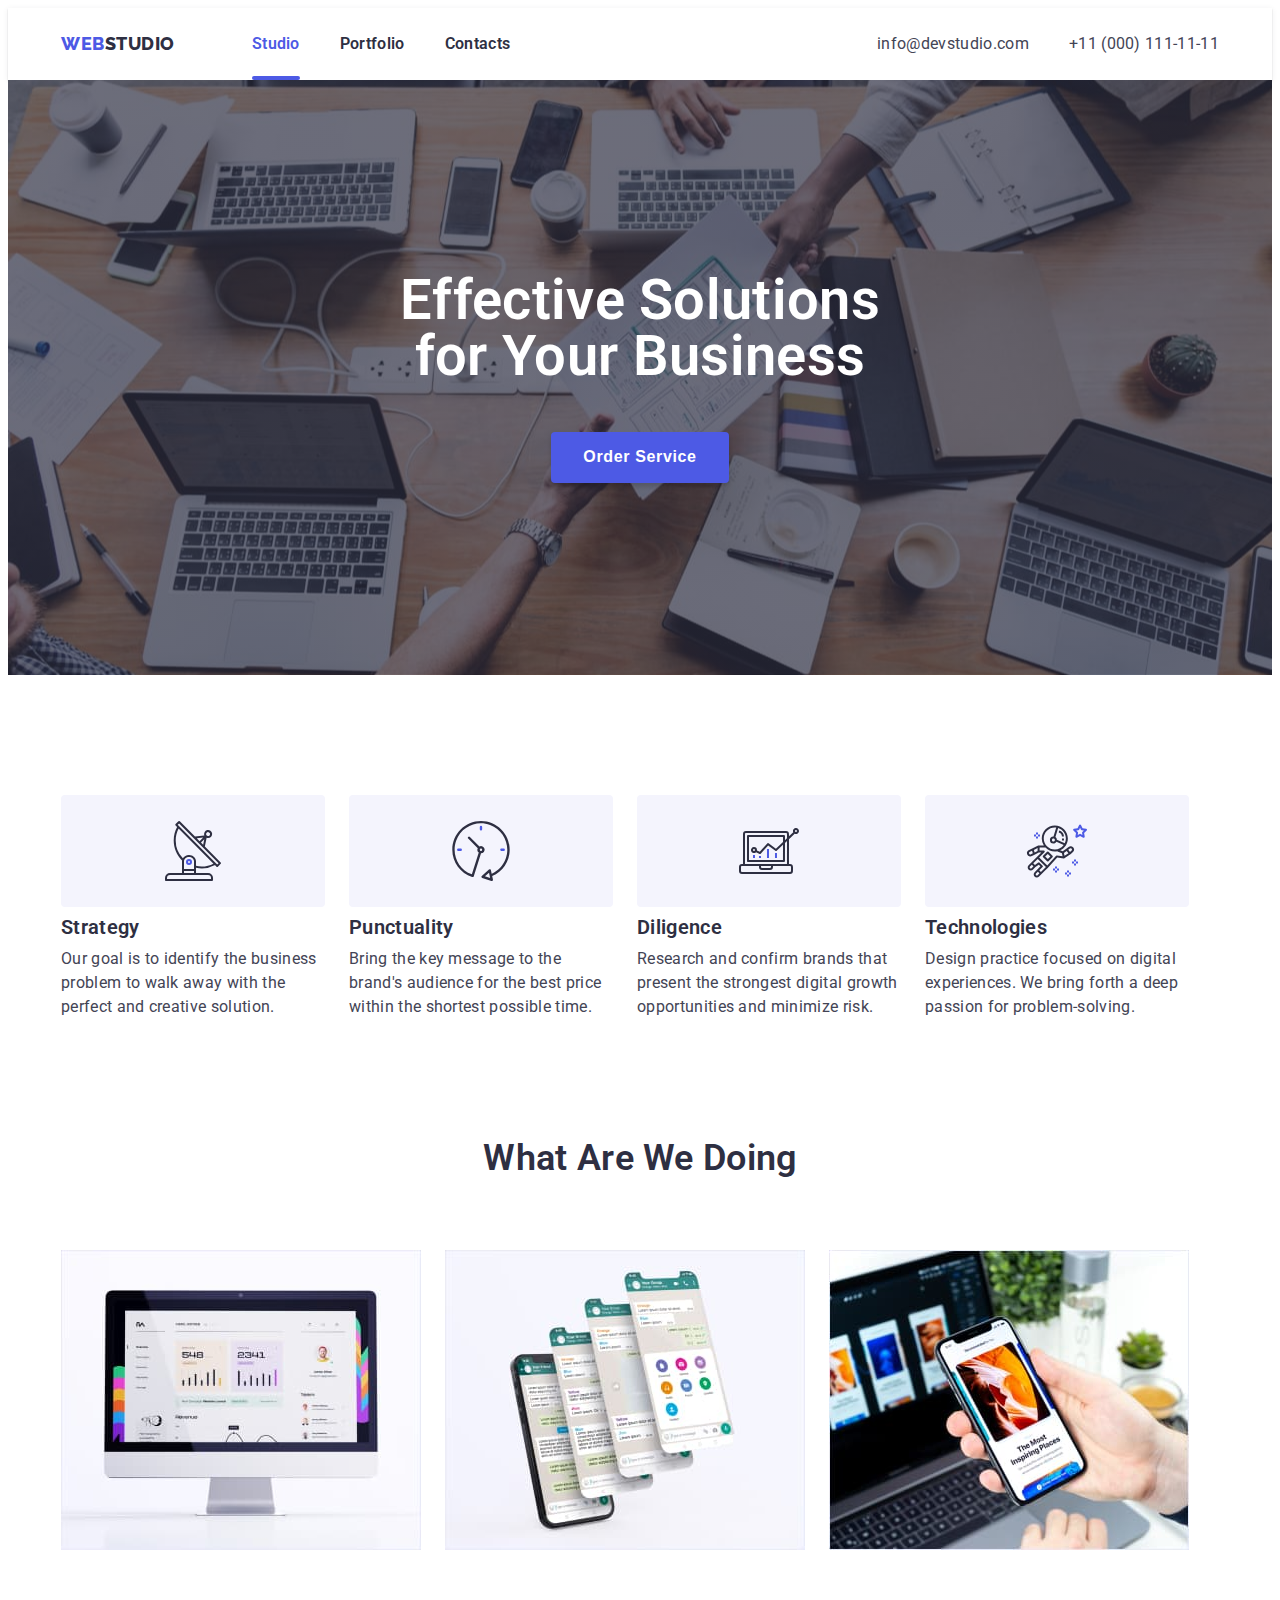
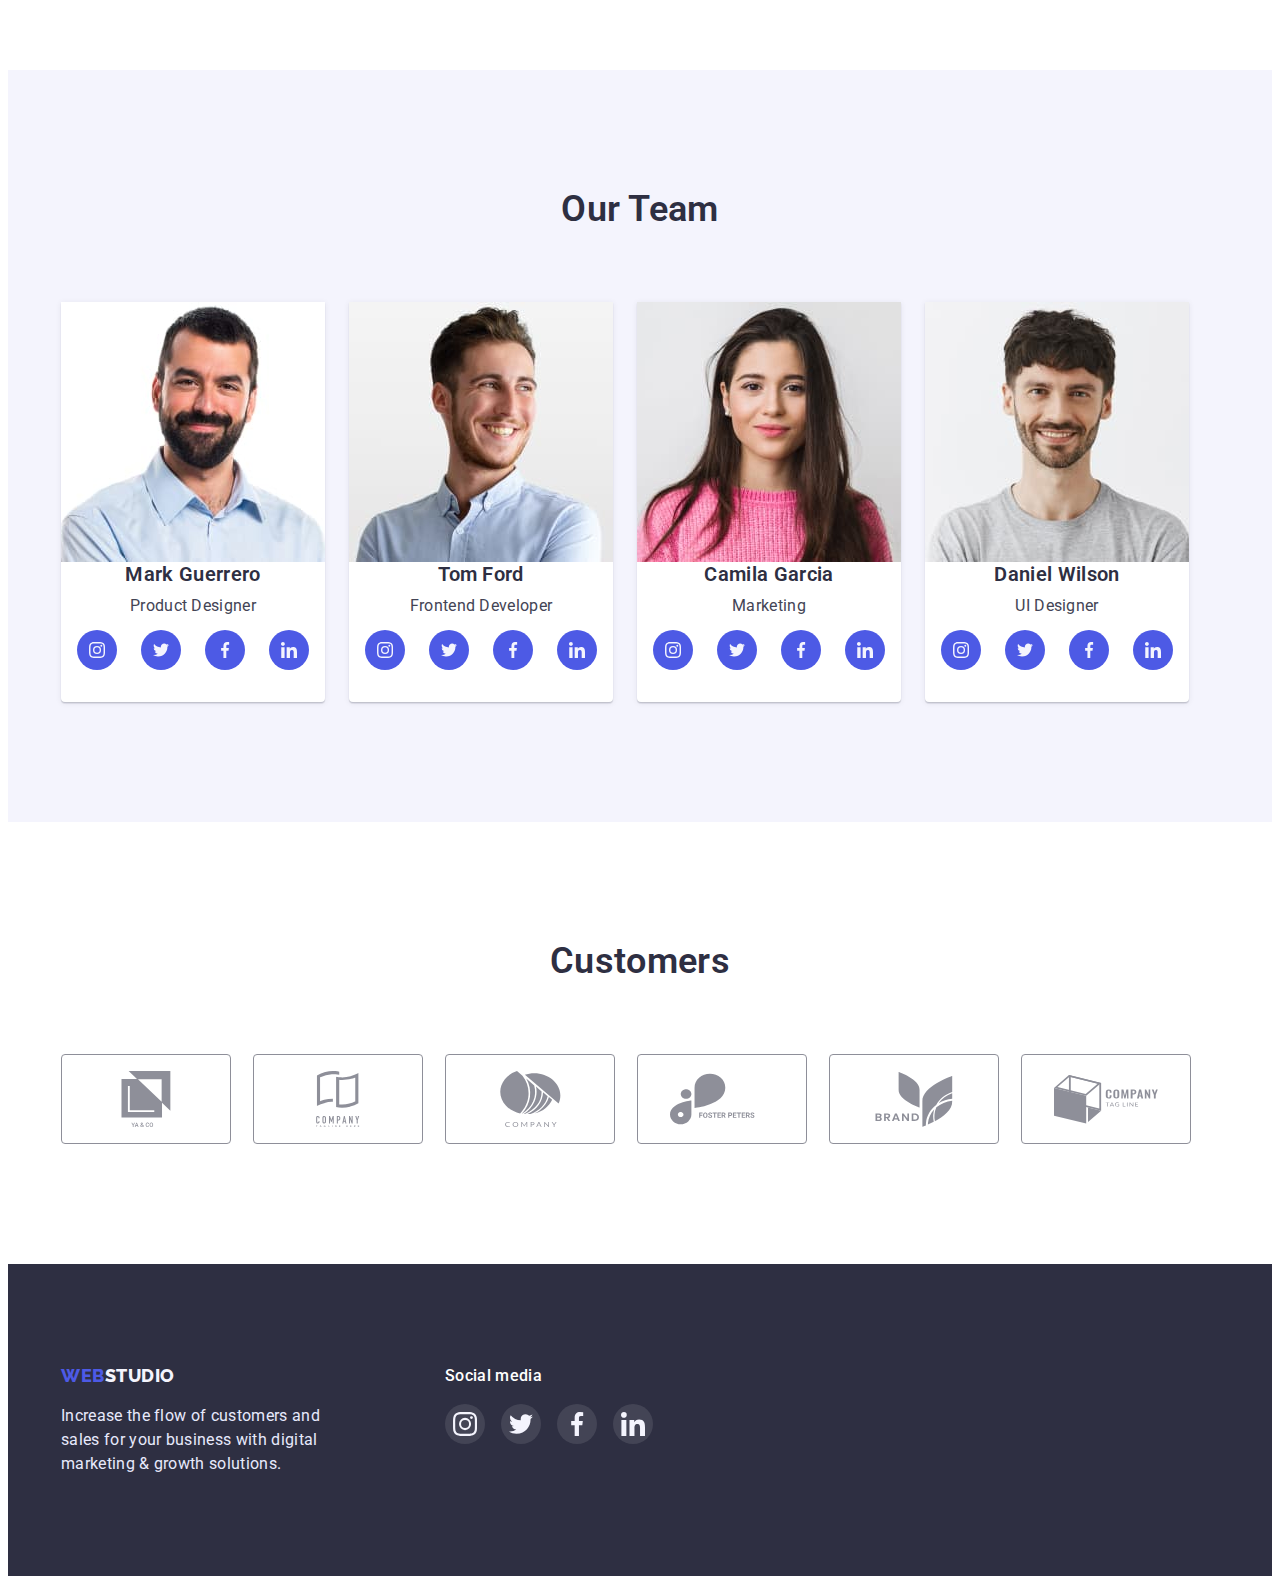
==== commit 0e6a9a7e: "fix" ====
--- a/index.html
+++ b/index.html
@@ -28,7 +28,7 @@
           <a class="logo list link" href="/"><span>WEB</span>STUDIO</a>
             <ul class="nav-list list">
             <li class="item">
-              <a href="./index.html" class="nav-link current link">Studio</a>
+              <a href="./index.html" class="nav-link current light link">Studio</a>
             </li>
             <li class="item">
               <a href="./portfolio.html" class="nav-link link">Portfolio</a>
--- a/css/style.css
+++ b/css/style.css
@@ -113,6 +113,10 @@
 .nav-link:hover,
 .nav-link:focus {
     color: var(--accent-clor);
+}
+
+.nav-link.light{
+    color:var(--accent-clor)
 }
 
 .nav-link.current::after{
@@ -298,7 +302,6 @@
 }
 
 .team-position {
-
     line-height: 1.5;
     color: var(--primary-text-color)
 }
@@ -494,6 +497,11 @@
     justify-content: center;
 }
 
+.social-link-icon:hover,
+.social-link-icon:focus{
+    background-color: var(--active-btm-color);
+}
+
 .social-icon {
     fill: var(--secondary-color);
     width: 16px;
@@ -537,7 +545,6 @@
 .client-icon {
     width: 104px;
     height: 56px;
-    transition: fill 250ms cubic-bezier(0.4, 0, 0.2, 1);
 }
 
 .client-icon :hover,
